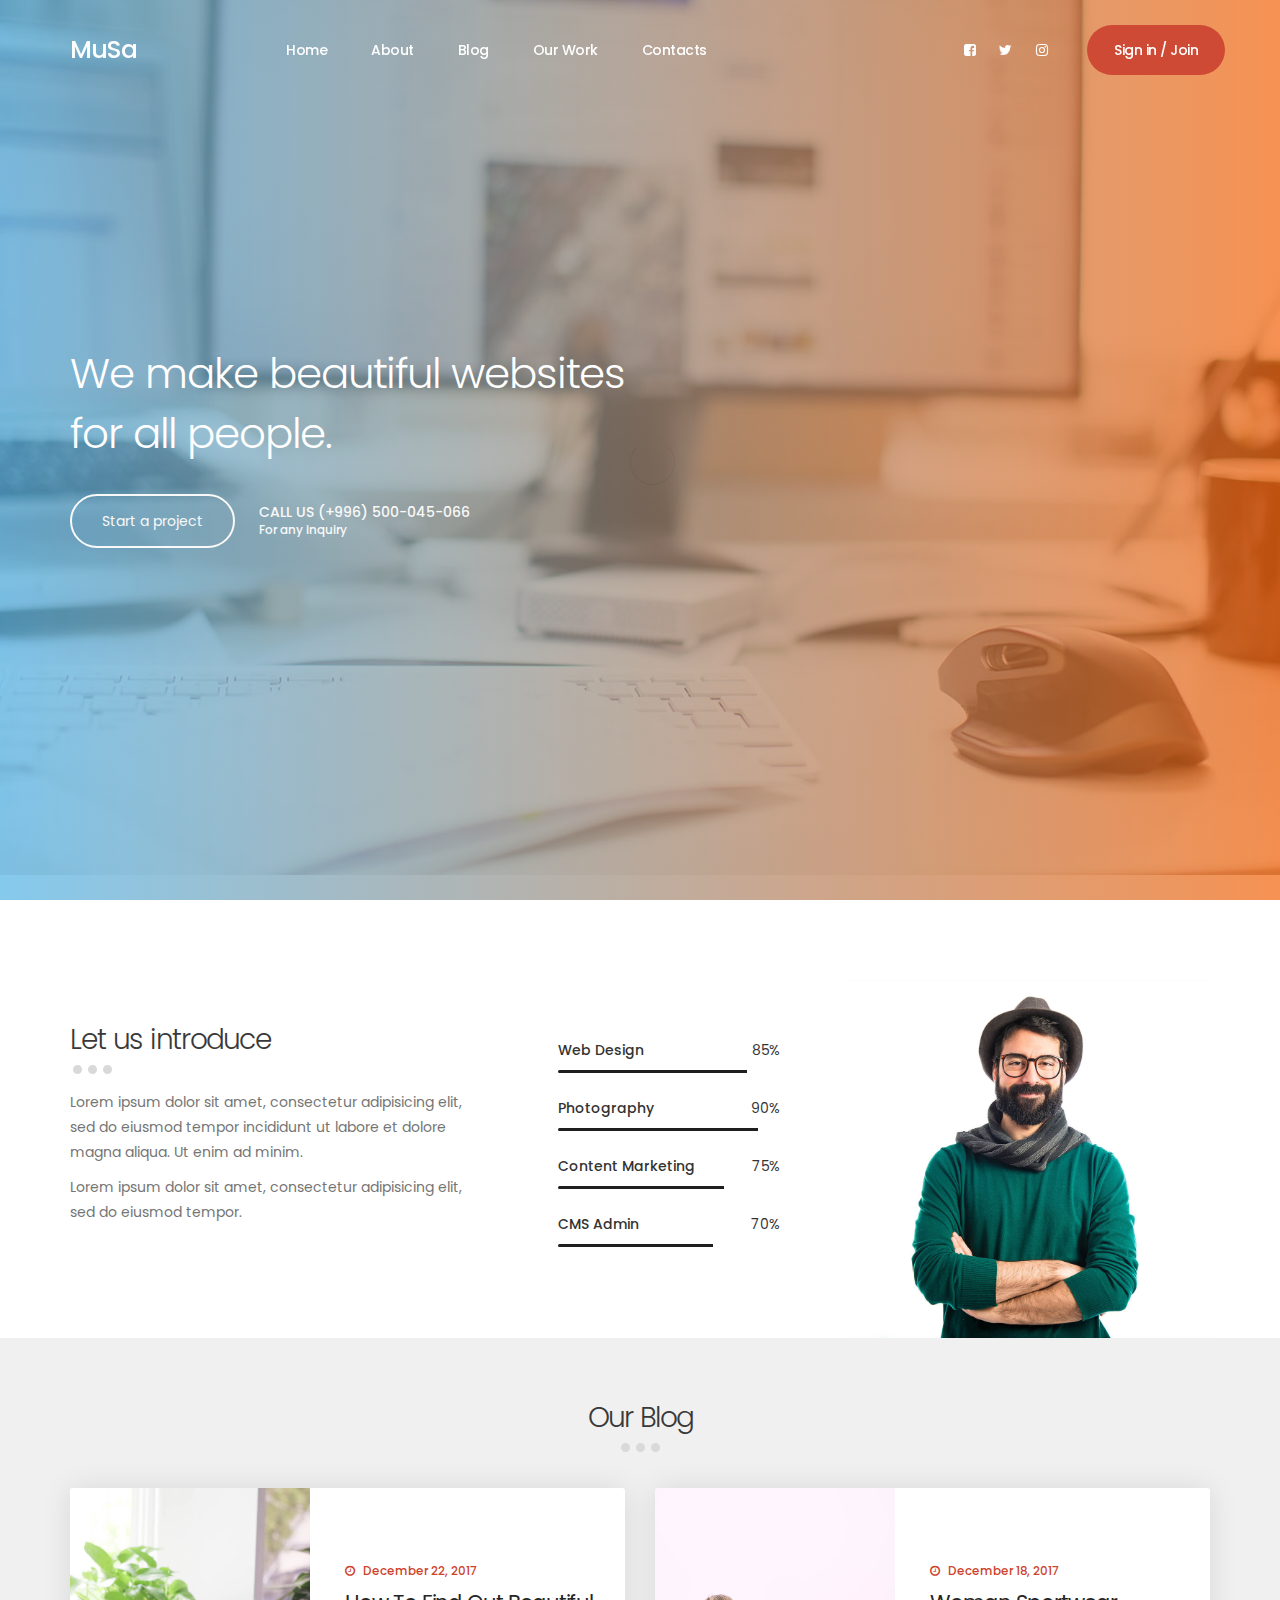
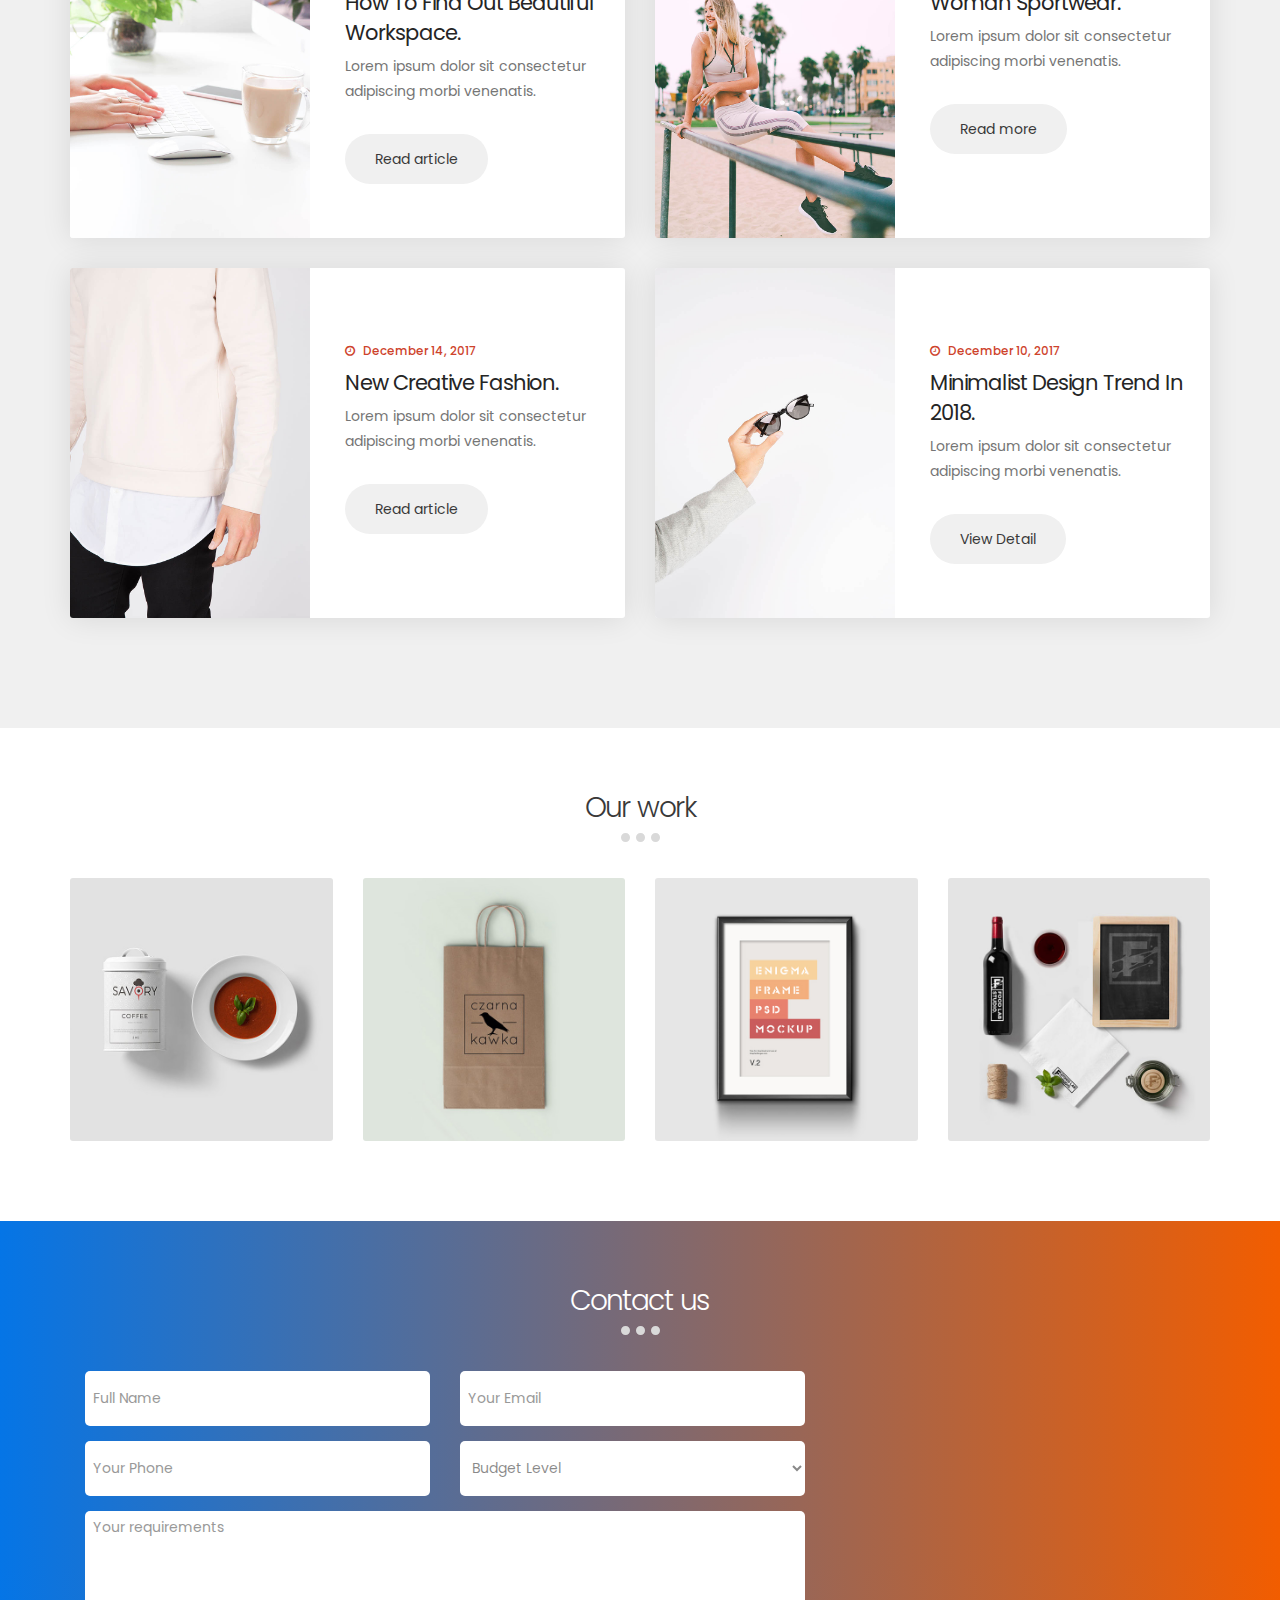
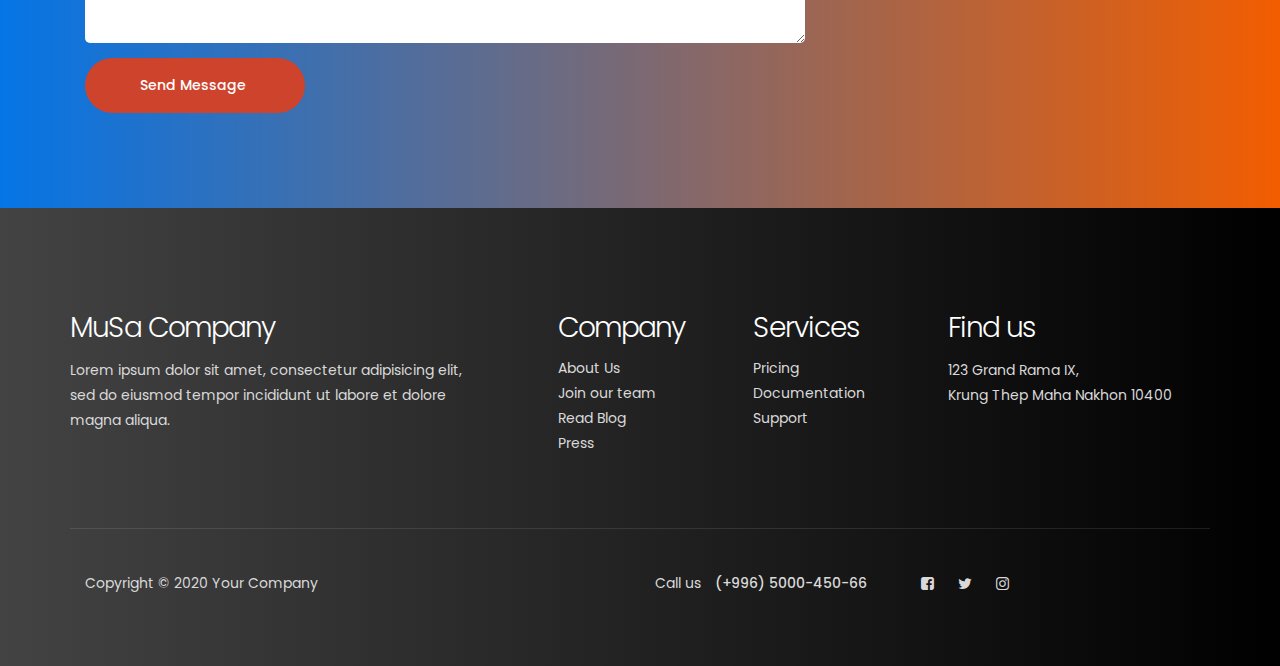
==== index.html @ 13632a13 "initial" ====
<!DOCTYPE html>
<html lang="en">
<head>

     <title>MuSa</title>
<!--
-->
     <meta charset="UTF-8">
     <meta http-equiv="X-UA-Compatible" content="IE=Edge">
     <meta name="description" content="">
     <meta name="keywords" content="">
     <meta name="author" content="">
     <meta name="viewport" content="width=device-width, initial-scale=1, maximum-scale=1">

     <link rel="stylesheet" href="css/bootstrap.min.css">
     <link rel="stylesheet" href="css/magnific-popup.css">
     <link rel="stylesheet" href="css/font-awesome.min.css">

     <!-- MAIN CSS -->
     <link rel="stylesheet" href="css/templatemo-style.css">
</head>
<body>

     <!-- PRE LOADER -->
     <section class="preloader">
          <div class="spinner">
               <span class="spinner-rotate"></span>
          </div>
     </section>


     <!-- MENU -->
     <section class="navbar custom-navbar navbar-fixed-top" role="navigation">
          <div class="container">

               <div class="navbar-header">
                    <button class="navbar-toggle" data-toggle="collapse" data-target=".navbar-collapse">
                         <span class="icon icon-bar"></span>
                         <span class="icon icon-bar"></span>
                         <span class="icon icon-bar"></span>
                    </button>

                    <!-- lOGO TEXT HERE -->
                    <a href="index.html" class="navbar-brand">MuSa</a>
               </div>

               <!-- MENU LINKS -->
               <div class="collapse navbar-collapse">
                    <ul class="nav navbar-nav navbar-nav-first">
                         <li><a href="#home" class="smoothScroll">Home</a></li>
                         <li><a href="#about" class="smoothScroll">About</a></li>
                         <li><a href="#blog" class="smoothScroll">Blog</a></li>
                         <li><a href="#work" class="smoothScroll">Our Work</a></li>
                         <li><a href="#contact" class="smoothScroll">Contacts</a></li>
                    </ul>

                    <ul class="nav navbar-nav navbar-right">
                         <li><a href="#"><i class="fa fa-facebook-square"></i></a></li>
                         <li><a href="#"><i class="fa fa-twitter"></i></a></li>
                         <li><a href="#"><i class="fa fa-instagram"></i></a></li>
                         <li class="section-btn"><a href="#" data-toggle="modal" data-target="#modal-form">Sign in / Join</a></li>
                    </ul>
               </div>

          </div>
     </section>


     <!-- HOME -->
     <section id="home" data-stellar-background-ratio="0.5">
          <div class="overlay"></div>
          <div class="container">
               <div class="row">

                    <div class="col-md-6 col-sm-12">
                         <div class="home-info">
                              <h1>We make beautiful websites for all people.</h1>
                              <a href="#about" class="btn section-btn smoothScroll">Start a project</a>
                              <span>
                                   CALL US (+996) 500-045-066
                                   <small>For any inquiry</small>
                              </span>
                         </div>
                    </div>

                    <div class="col-md-6 col-sm-12">
                         <div class="home-video">
                              <div class="embed-responsive embed-responsive-16by9">
                                   <iframe src="https://www.youtube.com/embed/AqcjdkPMPJA" frameborder="0" allowfullscreen></iframe>
                              </div>
                         </div>
                    </div>
                    
               </div>
          </div>
     </section>


     <!-- ABOUT -->
     <section id="about" data-stellar-background-ratio="0.5">
          <div class="container">
               <div class="row">

                    <div class="col-md-5 col-sm-6">
                         <div class="about-info">
                              <div class="section-title">
                                   <h2>Let us introduce</h2>
                                   <span class="line-bar">...</span>
                              </div>
                              <p>Lorem ipsum dolor sit amet, consectetur adipisicing elit, sed do eiusmod tempor incididunt ut labore et dolore magna aliqua. Ut enim ad minim.</p>
                              <p>Lorem ipsum dolor sit amet, consectetur adipisicing elit, sed do eiusmod tempor.</p>
                         </div>
                    </div>

                    <div class="col-md-3 col-sm-6">
                         <div class="about-info skill-thumb">

                              <strong>Web Design</strong>
                                   <span class="pull-right">85%</span>
                                        <div class="progress">
                                             <div class="progress-bar progress-bar-primary" role="progressbar" aria-valuenow="85" aria-valuemin="0" aria-valuemax="100" style="width: 85%;"></div>
                                        </div>

                              <strong>Photography</strong>
                                   <span class="pull-right">90%</span>
                                        <div class="progress">
                                             <div class="progress-bar progress-bar-primary" role="progressbar" aria-valuenow="90" aria-valuemin="0" aria-valuemax="100" style="width: 90%;"></div>
                                        </div>

                              <strong>Content Marketing</strong>
                                   <span class="pull-right">75%</span>
                                        <div class="progress">
                                             <div class="progress-bar progress-bar-primary" role="progressbar" aria-valuenow="75" aria-valuemin="0" aria-valuemax="100" style="width: 75%;"></div>
                                        </div>

                              <strong>CMS Admin</strong>
                                   <span class="pull-right">70%</span>
                                        <div class="progress">
                                             <div class="progress-bar progress-bar-primary" role="progressbar" aria-valuenow="70" aria-valuemin="0" aria-valuemax="100" style="width: 70%;"></div>
                                        </div>

                         </div>
                    </div>

                    <div class="col-md-4 col-sm-12">
                         <div class="about-image">
                              <img src="images/about-image.jpg" class="img-responsive" alt="">
                         </div>
                    </div>
                    
               </div>
          </div>
     </section>


     <!-- BLOG -->
     <section id="blog" data-stellar-background-ratio="0.5">
          <div class="container">
               <div class="row">

                    <div class="col-md-12 col-sm-12">
                         <div class="section-title">
                              <h2>Our Blog</h2>
                              <span class="line-bar">...</span>
                         </div>
                    </div>

                    <div class="col-md-6 col-sm-6">
                         <!-- BLOG THUMB -->
                         <div class="media blog-thumb">
                              <div class="media-object media-left">
                                   <a href="blog-detail.html"><img src="images/blog-image1.jpg" class="img-responsive" alt=""></a>
                              </div>
                              <div class="media-body blog-info">
                                   <small><i class="fa fa-clock-o"></i> December 22, 2017</small>
                                   <h3><a href="blog-detail.html">How To Find Out Beautiful Workspace.</a></h3>
                                   <p>Lorem ipsum dolor sit consectetur adipiscing morbi venenatis.</p>
                                   <a href="blog-detail.html" class="btn section-btn">Read article</a>
                              </div>
                         </div>
                    </div>

                    <div class="col-md-6 col-sm-6">
                         <!-- BLOG THUMB -->
                         <div class="media blog-thumb">
                              <div class="media-object media-left">
                                   <a href="blog-detail.html"><img src="images/blog-image2.jpg" class="img-responsive" alt=""></a>
                              </div>
                              <div class="media-body blog-info">
                                   <small><i class="fa fa-clock-o"></i> December 18, 2017</small>
                                   <h3><a href="blog-detail.html">woman sportwear.</a></h3>
                                   <p>Lorem ipsum dolor sit consectetur adipiscing morbi venenatis.</p>
                                   <a href="blog-detail.html" class="btn section-btn">Read more</a>
                              </div>
                         </div>
                    </div>

                    <div class="col-md-6 col-sm-6">
                         <!-- BLOG THUMB -->
                         <div class="media blog-thumb">
                              <div class="media-object media-left">
                                   <a href="blog-detail.html"><img src="images/blog-image3.jpg" class="img-responsive" alt=""></a>
                              </div>
                              <div class="media-body blog-info">
                                   <small><i class="fa fa-clock-o"></i> December 14, 2017</small>
                                   <h3><a href="blog-detail.html">new creative fashion.</a></h3>
                                   <p>Lorem ipsum dolor sit consectetur adipiscing morbi venenatis.</p>
                                   <a href="blog-detail.html" class="btn section-btn">Read article</a>
                              </div>
                         </div>
                    </div>

                    <div class="col-md-6 col-sm-6">
                         <!-- BLOG THUMB -->
                         <div class="media blog-thumb">
                              <div class="media-object media-left">
                                   <a href="blog-detail.html"><img src="images/blog-image4.jpg" class="img-responsive" alt=""></a>
                              </div>
                              <div class="media-body blog-info">
                                   <small><i class="fa fa-clock-o"></i> December 10, 2017</small>
                                   <h3><a href="blog-detail.html">minimalist design trend in 2018.</a></h3>
                                   <p>Lorem ipsum dolor sit consectetur adipiscing morbi venenatis.</p>
                                   <a href="blog-detail.html" class="btn section-btn">View Detail</a>
                              </div>
                         </div>
                    </div>
                    
               </div>
          </div>
     </section>


     <!-- WORK -->
     <section id="work" data-stellar-background-ratio="0.5">
          <div class="container">
               <div class="row">

                    <div class="col-md-12 col-sm-12">
                         <div class="section-title">
                              <h2>Our work</h2>
                              <span class="line-bar">...</span>
                         </div>
                    </div>

                    <div class="col-md-3 col-sm-6">
                         <!-- WORK THUMB -->
                         <div class="work-thumb">
                              <a href="images/work-image1.jpg" class="image-popup">
                                   <img src="images/work-image1.jpg" class="img-responsive" alt="Work">

                                   <div class="work-info">
                                        <h3>Clean &amp; Minimal</h3>
                                        <small>Product Design</small>
                                   </div>
                              </a>
                         </div>
                    </div>

                    <div class="col-md-3 col-sm-6">
                         <!-- WORK THUMB -->
                         <div class="work-thumb">
                              <a href="images/work-image2.jpg" class="image-popup">
                                   <img src="images/work-image2.jpg" class="img-responsive" alt="Work">

                                   <div class="work-info">
                                        <h3>Studio Bag</h3>
                                        <small>Branding</small>
                                   </div>
                              </a>
                         </div>
                    </div>

                    <div class="col-md-3 col-sm-6">
                         <!-- WORK THUMB -->
                         <div class="work-thumb">
                              <a href="images/work-image3.jpg" class="image-popup">
                                   <img src="images/work-image3.jpg" class="img-responsive" alt="Work">

                                   <div class="work-info">
                                        <h3>Frame Design</h3>
                                        <small>Photography</small>
                                   </div>
                              </a>
                         </div>
                    </div>

                    <div class="col-md-3 col-sm-6">
                         <!-- WORK THUMB -->
                         <div class="work-thumb">
                              <a href="images/work-image4.jpg" class="image-popup">
                                   <img src="images/work-image4.jpg" class="img-responsive" alt="Work">

                                   <div class="work-info">
                                        <h3>Paint Work</h3>
                                        <small>Art, Design</small>
                                   </div>
                              </a>
                         </div>
                    </div>

               </div>
          </div>
     </section>

     <!-- CONTACT -->
     <section id="contact" data-stellar-background-ratio="0.5">
          <div class="container">
               <div class="row">

                    <div class="col-md-12 col-sm-12">
                         <div class="section-title">
                              <h2>Contact us</h2>
                              <span class="line-bar">...</span>
                         </div>
                    </div>

                    <div class="col-md-8 col-sm-8">
                        
                         <!-- CONTACT FORM HERE -->
                         <form id="contact-form" role="form" action="#" method="post">
                              <div class="col-md-6 col-sm-6">
                                   <input type="text" class="form-control" placeholder="Full Name" id="cf-name" name="cf-name" required="">
                              </div>

                              <div class="col-md-6 col-sm-6">
                                   <input type="email" class="form-control" placeholder="Your Email" id="cf-email" name="cf-email" required="">
                              </div>

                              <div class="col-md-6 col-sm-6">
                                   <input type="tel" class="form-control" placeholder="Your Phone" id="cf-number" name="cf-number" required="">
                              </div>

                              <div class="col-md-6 col-sm-6">
                                   <select class="form-control" id="cf-budgets" name="cf-budgets">
                                        <option>Budget Level</option>
                                        <option>$500 to $1,000</option>
                                        <option>$1,000 to $2,200</option>
                                        <option>$2,200 to $4,500</option>
                                        <option>$4,500 to $7,500</option>
                                        <option>$7,500 to $12,000</option>
                                        <option>$12,000 or more</option>
                                   </select>
                              </div>

                              <div class="col-md-12 col-sm-12">
                                   <textarea class="form-control" rows="6" placeholder="Your requirements" id="cf-message" name="cf-message" required=""></textarea>
                              </div>

                              <div class="col-md-4 col-sm-12">
                                   <input type="submit" class="form-control" name="submit" value="Send Message">
                              </div>

                         </form>
                    </div>

                    <div class="col-md-4 col-sm-4">
                         <div class="google-map">
	<!-- How to change your own map point
            1. Go to Google Maps
            2. Click on your location point
            3. Click "Share" and choose "Embed map" tab
            4. Copy only URL and paste it within the src="" field below
	-->
                              <iframe src="https://www.google.com/maps/embed?pb=!1m18!1m12!1m3!1d3647.3030413476204!2d100.5641230193719!3d13.757206847615207!2m3!1f0!2f0!3f0!3m2!1i1024!2i768!4f13.1!3m3!1m2!1s0x0%3A0xf51ce6427b7918fc!2sG+Tower!5e0!3m2!1sen!2sth!4v1510722015945" allowfullscreen></iframe>
                         </div>
                    </div>

               </div>
          </div>
     </section>


     <!-- FOOTER -->
     <footer data-stellar-background-ratio="0.5">
          <div class="container">
               <div class="row">

                    <div class="col-md-5 col-sm-12">
                         <div class="footer-thumb footer-info"> 
                              <h2>MuSa Company</h2>
                              <p>Lorem ipsum dolor sit amet, consectetur adipisicing elit, sed do eiusmod tempor incididunt ut labore et dolore magna aliqua.</p>
                         </div>
                    </div>

                    <div class="col-md-2 col-sm-4"> 
                         <div class="footer-thumb"> 
                              <h2>Company</h2>
                              <ul class="footer-link">
                                   <li><a href="#">About Us</a></li>
                                   <li><a href="#">Join our team</a></li>
                                   <li><a href="#">Read Blog</a></li>
                                   <li><a href="#">Press</a></li>
                              </ul>
                         </div>
                    </div>

                    <div class="col-md-2 col-sm-4"> 
                         <div class="footer-thumb"> 
                              <h2>Services</h2>
                              <ul class="footer-link">
                                   <li><a href="#">Pricing</a></li>
                                   <li><a href="#">Documentation</a></li>
                                   <li><a href="#">Support</a></li>
                              </ul>
                         </div>
                    </div>

                    <div class="col-md-3 col-sm-4"> 
                         <div class="footer-thumb"> 
                              <h2>Find us</h2>
                              <p>123 Grand Rama IX, <br> Krung Thep Maha Nakhon 10400</p>
                         </div>
                    </div>                    

                    <div class="col-md-12 col-sm-12">
                         <div class="footer-bottom">
                              <div class="col-md-6 col-sm-5">
                                   <div class="copyright-text"> 
                                        <p>Copyright &copy; 2020 Your Company</p>
                                   </div>
                              </div>
                              <div class="col-md-6 col-sm-7">
                                   <div class="phone-contact"> 
                                        <p>Call us <span>(+996) 5000-450-66</span></p>
                                   </div>
                                   <ul class="social-icon">
                                        <li><a href="https://www.facebook.com/templatemo" class="fa fa-facebook-square" attr="facebook icon"></a></li>
                                        <li><a href="#" class="fa fa-twitter"></a></li>
                                        <li><a href="#" class="fa fa-instagram"></a></li>
                                   </ul>
                              </div>
                         </div>
                    </div>
                    
               </div>
          </div>
     </footer>


     <!-- MODAL -->
     <section class="modal fade" id="modal-form" tabindex="-1" role="dialog" aria-labelledby="myModalLabel" aria-hidden="true">
          <div class="modal-dialog modal-lg">
               <div class="modal-content modal-popup">

                    <div class="modal-header">
                         <button type="button" class="close" data-dismiss="modal" aria-label="Close">
                              <span aria-hidden="true">&times;</span>
                         </button>
                    </div>

                    <div class="modal-body">
                         <div class="container-fluid">
                              <div class="row">

                                   <div class="col-md-12 col-sm-12">
                                        <div class="modal-title">
                                             <h2>MuSa</h2>
                                        </div>

                                        <!-- NAV TABS -->
                                        <ul class="nav nav-tabs" role="tablist">
                                             <li class="active"><a href="#sign_up" aria-controls="sign_up" role="tab" data-toggle="tab">Create an account</a></li>
                                             <li><a href="#sign_in" aria-controls="sign_in" role="tab" data-toggle="tab">Sign In</a></li>
                                        </ul>

                                        <!-- TAB PANES -->
                                        <div class="tab-content">
                                             <div role="tabpanel" class="tab-pane fade in active" id="sign_up">
                                                  <form action="#" method="post">
                                                       <input type="text" class="form-control" name="name" placeholder="Name" required>
                                                       <input type="telephone" class="form-control" name="telephone" placeholder="Telephone" required>
                                                       <input type="email" class="form-control" name="email" placeholder="Email" required>
                                                       <input type="password" class="form-control" name="password" placeholder="Password" required>
                                                       <input type="submit" class="form-control" name="submit" value="Submit Button">
                                                  </form>
                                             </div>

                                             <div role="tabpanel" class="tab-pane fade in" id="sign_in">
                                                  <form action="#" method="post">
                                                       <input type="email" class="form-control" name="email" placeholder="Email" required>
                                                       <input type="password" class="form-control" name="password" placeholder="Password" required>
                                                       <input type="submit" class="form-control" name="submit" value="Submit Button">
                                                       <a href="https://www.facebook.com/">Forgot your password?</a>
                                                  </form>
                                             </div>
                                        </div>
                                   </div>

                              </div>
                         </div>
                    </div>

               </div>
          </div>
     </section>

     <!-- SCRIPTS -->
     <script src="js/jquery.js"></script>
     <script src="js/bootstrap.min.js"></script>
     <script src="js/jquery.stellar.min.js"></script>
     <script src="js/jquery.magnific-popup.min.js"></script>
     <script src="js/smoothscroll.js"></script>
     <script src="js/custom.js"></script>

</body>
</html>
---- css/templatemo-style.css ----
/*
MuSa create site

*/  
  @import url('https://fonts.googleapis.com/css?family=Poppins:400,500,600');

  body {
    background: #ffffff;
    font-family: 'Poppins', sans-serif;
    overflow-x: hidden;
  }


  /*---------------------------------------
     TYPOGRAPHY              
  -----------------------------------------*/

  h1,h2,h3,h4,h5,h6 {
    font-weight: 300;
    line-height: inherit;
    letter-spacing: -1px;
  }

  h1 {
    color: #292929;
    font-size: 3em;
    margin-bottom: 30px;
  }

  h2 {
    color: #393939;
    font-size: 2em;
  }

  h3 {
    color: #505050;
    font-size: 1.5em;
    font-weight: 500;
    margin-bottom: 0;
  }

  h4 {
    color: #696969;
    font-size: 18px;
    line-height: normal;
  }

  p {
    color: #757575;
    font-size: 14px;
    font-weight: normal;
    line-height: 25px;
  }

  strong {
    font-weight: 500;
  }


  /*---------------------------------------
     GENERAL               
  -----------------------------------------*/

  * {
    -webkit-box-sizing: border-box;
    -moz-box-sizing: border-box;
    box-sizing: border-box;
  }

  *:before,
  *:after {
    -webkit-box-sizing: border-box;
    -moz-box-sizing: border-box;
    box-sizing: border-box;
  }

  a {
    color: #252525;
    font-weight: normal;
    -webkit-transition: 0.5s;
    transition: 0.5s;
    text-decoration: none !important;
  }

  a:hover, a:active, a:focus {
    color: #ce432c;
    outline: none;
  }

  .section-title {
    margin-bottom: 60px;
  }

  .section-title h2 {
    margin-top: 0;
    margin-bottom: 10px;
    line-height: 0;
  }

  .section-title .line-bar {
    color: #d9d9d9;
    display: block;
    font-size: 5em;
    line-height: 0;
  }

  .section-btn {
    background: #ce432c;
    border: 0;
    border-radius: 100px;
    color: #ffffff;
    cursor: pointer;
    font-size: inherit;
    font-weight: normal;
    padding: 15px 30px;
    -webkit-transition: 0.5s;
    transition: 0.5s;
  }

  .section-btn:hover,
  .section-btn:focus {
    background: #f25d00;  /* fallback for old browsers */
    background: -webkit-linear-gradient(to right, #4bb0e6, #f25d00);  /* Chrome 10-25, Safari 5.1-6 */
    background: linear-gradient(to right, #4bb0e6, #f25d00); /* W3C, IE 10+/ Edge, Firefox 16+, Chrome 26+, Opera 12+, Safari 7+ */
    border-color: transparent;
    color: #393939;
  }

  .overlay {
    background: #f25d00;  /* fallback for old browsers */
    background: -webkit-linear-gradient(to right, #4bb0e6, #f25d00);  /* Chrome 10-25, Safari 5.1-6 */
    background: linear-gradient(to right, #4bb0e6, #f25d00); /* W3C, IE 10+/ Edge, Firefox 16+, Chrome 26+, Opera 12+, Safari 7+ */
    opacity: 0.7;
    position: absolute;
    width: 100%;
    height: 100%;
    top: 0;
    right: 0;
    left: 0;
  }

  section {
    padding-top: 80px;
    padding-bottom: 80px;
    text-align: center;
  }


  /*---------------------------------------
       PRE LOADER              
  -----------------------------------------*/

  .preloader {
    position: fixed;
    top: 0;
    left: 0;
    width: 100%;
    height: 100%;
    z-index: 99999;
    display: flex;
    flex-flow: row nowrap;
    justify-content: center;
    align-items: center;
    background: none repeat scroll 0 0 #ffffff;
  }

  .spinner {
    border: 1px solid transparent;
    border-radius: 3px;
    position: relative;
  }

  .spinner:before {
    content: '';
    box-sizing: border-box;
    position: absolute;
    top: 50%;
    left: 50%;
    width: 45px;
    height: 45px;
    margin-top: -10px;
    margin-left: -10px;
    border-radius: 50%;
    border: 1px solid #575757;
    border-top-color: #ffffff;
    animation: spinner .9s linear infinite;
  }

  @-webkit-@keyframes spinner {
    to {transform: rotate(360deg);}
  }

  @keyframes spinner {
    to {transform: rotate(360deg);}
  }


  /*---------------------------------------
      MENU              
  -----------------------------------------*/

  .custom-navbar {
    border: none;
    margin-bottom: 0;
    padding: 25px 0;
  }

  .custom-navbar .navbar-brand {
    color: #ffffff;
    font-size: 25px;
    font-weight: 500;
    letter-spacing: -1px;
  }

  .top-nav-collapse {
    background: #ffffff;
  }

  .custom-navbar .navbar-nav.navbar-nav-first {
    margin-left: 8em;
  }

  .custom-navbar .navbar-nav.navbar-right li a {
    padding-right: 12px;
    padding-left: 12px;
  }

  .custom-navbar .section-btn {
    padding: 15px;
    margin-left: 2em;
  }

  .custom-navbar .section-btn:hover {
    background: #000000;  /* fallback for old browsers */
    background: -webkit-linear-gradient(to right, #434343, #000000);  /* Chrome 10-25, Safari 5.1-6 */
    background: linear-gradient(to right, #434343, #000000); /* W3C, IE 10+/ Edge, Firefox 16+, Chrome 26+, Opera 12+, Safari 7+ */
  }

  .custom-navbar .section-btn a {
    padding: 0;
  }

  .custom-navbar .nav .section-btn a:hover {
    color: #ffffff;
  }

  .custom-navbar .nav li a {
    font-size: 14px;
    font-weight: 500;
    color: #ffffff;
    letter-spacing: -0.5px;
    padding-right: 22px;
    padding-left: 22px;
  }

  .custom-navbar .nav li a:hover {
    background: transparent;
    color: #ce432c;
  }

  .custom-navbar .navbar-nav > li > a:hover,
  .custom-navbar .navbar-nav > li > a:focus {
    background-color: transparent;
  }

  .custom-navbar .nav li.active > a {
    background-color: transparent;
    color: #ce432c;
  }

  .custom-navbar .navbar-toggle {
    border: none;
    padding-top: 10px;
  }

  .custom-navbar .navbar-toggle {
    background-color: transparent;
  }

  .custom-navbar .navbar-toggle .icon-bar {
    background: #252525;
    border-color: transparent;
  }

  @media(min-width:768px) {
    .custom-navbar {
      border-bottom: 0;
      background: 0 0; 
    }

    .custom-navbar.top-nav-collapse {
      background: #ffffff;
      -webkit-box-shadow: 0 1px 30px rgba(0, 0, 0, 0.1);
      -moz-box-shadow: 0 1px 30px rgba(0, 0, 0, 0.1);
      box-shadow: 0 1px 30px rgba(0, 0, 0, 0.1);
      padding: 12px 0;
    }

    .top-nav-collapse .navbar-brand {
      color: #252525;
    }

    .top-nav-collapse .nav li a {
      color: #575757;
    }

    .top-nav-collapse .nav .section-btn a {
      color: #ffffff;
    }
  }



  /*---------------------------------------
      HOME              
  -----------------------------------------*/

  #home {
    background: url('../images/home-bg.jpg') no-repeat center center;
    background-size: cover;
    vertical-align: middle;
    display: -webkit-box;
    display: -webkit-flex;
    display: -ms-flexbox;
    display: flex;
    -webkit-box-align: center;
    -webkit-align-items: center;
    -ms-flex-align: center;
    align-items: center;
    min-height: 100vh;
    position: relative;
    overflow: hidden;
    padding-top: 10em;
    text-align: left;
  }

  #home h1 {
    color: #ffffff;
  }

  .home-info .section-btn {
    background: transparent;
    border: 2px solid #f9f9f9;
    color: #f9f9f9;
  }

  .home-info .section-btn:hover,
  .home-info .section-btn:focus {
    background: #ce432c;
    border-color: transparent;
    color: #ffffff;
  }

  .home-info span {
    display: inline-block;
    vertical-align: middle;
    color: #f9f9f9;
    font-weight: 500;
    margin-left: 20px; 
  }

  .home-info span small {
    display: block;
  }



  /*---------------------------------------
      ABOUT              
  -----------------------------------------*/

  #about {
    text-align: left;
    padding-bottom: 0;
  }

  #about .about-info:first-child {
    margin-right: 40px;
  }

  .about-info .section-title {
    margin: 40px 0 40px 0;
  }

  .about-info {
    margin-top: 60px;
  }

  .skill-thumb strong {
    display: inline-block;
    margin-bottom: 10px;
  }

  .skill-thumb .progress {
    background: #ffffff;
    border-radius: 5px;
    box-shadow: none;
    height: 3px;
    margin-bottom: 25px;
  }

  .skill-thumb .progress-bar {
    background: #1f1f1f;
    box-shadow: none;
  }



  /*---------------------------------------
      WORK             
  -----------------------------------------*/

  .work-info img {
    width: 100%;
    border-radius: 100%;
  }

  #work .work-thumb {
    overflow: hidden;
    position: relative;
    cursor: pointer;
    border-radius: 3px;
  }

  .work-thumb .work-info {
    position: absolute;
    top: 0px;
    left: 0px;
    right: 0px;
    bottom: 0px;
    display: flex;
    align-items: center;
    justify-content: center;
    flex-direction: column;
    text-align: center;
  }

  .work-thumb .work-info:after {
    position: absolute;
    top: 0px;
    left: 0px;
    right: 0px;
    bottom: 0px;
    content: "";
    background: #6d2900;
    opacity: 0;
    transition: 0.5s;
  }

  .work-thumb .work-info:hover::after {
    opacity: 0.9;
  }

  .work-thumb .work-info h3,
  .work-thumb .work-info small {
    transform: translateY(100%);
    opacity: 0;
    display: block;
    transition: 0.5s 0.2s;
    color: #ffffff;
    z-index: 2;
    position: relative;
  }

  .work-thumb .work-info small {
    color: #d9d9d9;
    text-transform: uppercase;
    font-size: 12px;
    font-weight: 500;
    letter-spacing: 1px;
    margin-top: 3px;
  }

  .work-thumb:hover .work-info h3,
  .work-thumb:hover .work-info small {
    transform: translateY(0px);
    opacity: 1;
  }



  /*---------------------------------------
      BLOG             
  -----------------------------------------*/

  #blog {
    background: #f0f0f0;
  }

  #blog-header,
  #blog-detail {
    text-align: left;
  }

  #blog-header {
    background: url('../images/blog-header-bg.jpg') no-repeat center center;
    background-size: cover;
    display: -webkit-box;
    display: -webkit-flex;
    display: -ms-flexbox;
    display: flex;
    -webkit-box-align: center;
    -webkit-align-items: center;
    -ms-flex-align: center;
    align-items: center;
    height: 65vh;
    color: #ffffff;
    position: relative;
    padding-top: 12em;
  }

  #blog-header h2 {
    color: #ffffff;
  }

  .blog-thumb {
    background: #ffffff;
    -webkit-box-shadow: 0 1px 30px rgba(0, 0, 0, 0.1);
    -moz-box-shadow: 0 1px 30px rgba(0, 0, 0, 0.1);
    box-shadow: 0 1px 30px rgba(0, 0, 0, 0.1);
    border-radius: 3px;
    text-align: left;
    margin-bottom: 30px;
    height: 350px;
  }

  .media.blog-thumb .media-left {
    width: 45%;
  }

  .blog-thumb small {
    color: #ce432c;
    font-weight: 500;
    display: block;
  }

  .blog-thumb small .fa {
    margin-right: 5px;
  }

  .blog-thumb h4 {
    margin-top: 2px;
    margin-bottom: 0px;
  }

  #blog-detail h2 {
    padding: 25px 0 10px 0;
  }

  .blog-info {
    padding: 75px 25px;
  }

  .blog-info h3 {
    margin: 0;
    padding: 8px 0 6px 0;
    text-transform: capitalize;
  }

  .blog-info .section-btn {
    background: #f0f0f0;
    color: #393939;
    margin-top: 20px;
  }

  .blog-info .section-btn:hover {
    background: #f25d00;  /* fallback for old browsers */
    background: -webkit-linear-gradient(to right, #4bb0e6, #f25d00);  /* Chrome 10-25, Safari 5.1-6 */
    background: linear-gradient(to right, #4bb0e6, #f25d00); /* W3C, IE 10+/ Edge, Firefox 16+, Chrome 26+, Opera 12+, Safari 7+ */
    color: #ffffff;
  }

  .blog-thumb ul {
    margin: 32px 12px 22px 0px;
  }

  .blog-thumb ul li {
    list-style: square;
    font-weight: normal;
    padding: 4px 12px 4px 0px;
  }

  .blog-social-share {
    text-align: center;
    padding-top: 22px;
  }

  .blog-social-share .btn {
    border-radius: 100px;
    border: none;
    font-size: 10px;
    letter-spacing: 0.5px;
    text-transform: uppercase;
    margin: 20px 6px;
    padding: 10px 16px;
  }

  .blog-social-share .btn-primary {
    background: #3b5998;
  }

  .blog-social-share .btn-success {
    background: #1da1f2;
  }

  .blog-social-share .btn-danger {
    background: #ce432c;
  }

  .blog-social-share a .fa {
    padding-right: 4px;
  }

  .blog-ads {
    background: #f9f9f9;
    border-right: 4px solid #2b2b2b;
    padding: 42px;
    text-align: center;
    margin: 26px 0 26px 0;
  }

  .blog-ads h4 {
    font-size: 18px;
  }



  /*---------------------------------------
      CONTACTS             
  -----------------------------------------*/

  #contact {
    background: #f25d00;  /* fallback for old browsers */
    background: -webkit-linear-gradient(to right, #0575E6, #f25d00);  /* Chrome 10-25, Safari 5.1-6 */
    background: linear-gradient(to right, #0575E6, #f25d00); /* W3C, IE 10+/ Edge, Firefox 16+, Chrome 26+, Opera 12+, Safari 7+ */
  }

  #contact .section-title h2 {
    color: #ffffff;
  }

  .google-map {
    border-radius: 100%;
    width: 300px;
    height: 300px;
    overflow: hidden;
    margin: 0 auto;
  }

  .google-map iframe {
    border: 0;
    width: 300px;
    height: 300px;
  }

  #contact .form-control {
    border: 0;
    border-radius: 5px;
    box-shadow: none;
    color: rgba(20,20,20,0.5);
    font-size: 14px;
    font-weight: normal;
    margin-bottom: 15px;
    padding-left: 8px;
  }

  #contact input,
  #contact select {
    height: 55px;
  }

  #contact select {
    color: rgba(20,20,20,0.5);
  }

  #contact input[type='submit'] {
    background: #ce432c;
    border-radius: 100px;
    color: #ffffff;
    font-weight: 500;
  }



  /*---------------------------------------
     FOOTER              
  -----------------------------------------*/

  footer {
    background: #000000;  /* fallback for old browsers */
    background: -webkit-linear-gradient(to right, #434343, #000000);  /* Chrome 10-25, Safari 5.1-6 */
    background: linear-gradient(to right, #434343, #000000); /* W3C, IE 10+/ Edge, Firefox 16+, Chrome 26+, Opera 12+, Safari 7+ */
    position: relative;
    padding-top: 80px;
    padding-bottom: 60px;
  }

  footer h2 {
    color: #ffffff;
  }

  .footer-link {
    margin: 0;
    padding: 0;
  }

  .footer-link li {
    display: block;
    list-style: none;
    margin: 5px 10px 5px 0;
  }

  footer p,
  footer span,
  .footer-link li a {
    color: #d9d9d9;
  }

  .copyright-text p,
  .footer-bottom .phone-contact p {
    font-size: 14px;
  }

  .footer-info p {
    margin-right: 4em;
  }

  .footer-bottom {
    border-top: 1px solid rgba(255,255,255,0.1);
    margin-top: 5em;
    padding-top: 3em;
  }

  .footer-bottom .phone-contact,
  .footer-bottom .social-icon {
    display: inline-block;
    vertical-align: top;
  }

  .footer-bottom .phone-contact {
    margin-right: 40px;
  }

  .footer-bottom .phone-contact span {
    font-weight: 500;
    display: inline-block;
    margin-left: 10px;
  }


  /*---------------------------------------
     SOCIAL ICON              
  -----------------------------------------*/

  .social-icon {
    position: relative;
    padding: 0;
    margin: 0;
  }

  .social-icon li {
    display: inline-block;
    list-style: none;
  }

  .social-icon li a {
    border-radius: 100px;
    color: #d9d9d9;
    font-size: 15px;
    text-decoration: none;
    position: relative;
    margin: 5px 10px;
  }

  .social-icon li a:hover {
    color: #ce432c;
  }


  /*---------------------------------------
      MODAL FORM             
  -----------------------------------------*/

  @media (min-width: 992px) {
    .modal-dialog {
      width: 420px;
    }
  }

  .modal-open .modal {
    padding-left: 0 !important;
  }

  .modal-dialog .modal-content {
    background: #000000;  /* fallback for old browsers */
    background: -webkit-linear-gradient(to right, #434343, #000000);  /* Chrome 10-25, Safari 5.1-6 */
    background: linear-gradient(to right, #434343, #000000); /* W3C, IE 10+/ Edge, Firefox 16+, Chrome 26+, Opera 12+, Safari 7+ */
    border: none;
    border-radius: 2px;
    text-align: center;
    position: relative;
    padding: 2em;
  }

  .modal-header, .modal-footer {
    border-bottom: 0;
    padding: 0;
  }

  .modal-dialog .modal-body {
    padding: 0;
  }

  .modal-dialog .modal-body a {
    color: #d9d9d9;
  }

  .modal .close {
    color: #999;
    font-size: 40px;
    font-weight: 300;
    text-shadow: none;
    opacity: 1;
    position: absolute;
    top: 15px;
    right: 15px;
    z-index: 100;
    outline: none;
  }

  .modal-dialog .modal-title {
    margin-bottom: 20px;
  }

  .modal-dialog .modal-title h2 {
    color: #ffffff;
  }

  .modal-dialog .nav-tabs {
    display: inline-block;
  }

  .modal-dialog .nav-tabs > li > a {
    border: 0;
    color: #999999;
    margin-right: 0;
  }

  .modal-dialog .nav-tabs > li.active > a, 
  .modal-dialog .nav-tabs > li.active > a:hover, 
  .modal-dialog .nav-tabs > li.active > a:focus,
  .modal-dialog .nav>li>a:focus, 
  .modal-dialog .nav>li>a:hover {
    color: #ffffff;
    background-color: transparent;
    border: none;
    border-bottom: 1px solid #ce432c;
  }

  .modal-dialog .tab-content {
    padding-top: 20px;
  }

  .modal-dialog form .form-control {
    border-radius: 5px;
    border: 1px solid #595959;
    background: transparent;
    box-shadow: none;
    margin: 15px 0 15px 0;
    height: 50px;
  }

  .modal-dialog form .form-control:hover,
  .modal-dialog form .form-control:focus {
    border-color: #ffffff;
  }

  .modal-dialog form input[type="submit"] {
    background: #ce432c;
    border-color: transparent;
    border-radius: 100px;
    color: #ffffff;
    margin-top: 20px;
  }


  /*---------------------------------------
     RESPONSIVE STYLES              
  -----------------------------------------*/

  @media screen and (max-width: 1170px) {

    .custom-navbar .navbar-nav.navbar-nav-first {
      margin-left: inherit;
    }
  }

  @media screen and (max-width: 991px) {

    h3 {
      font-size: 1.2em;
    }

    p {
      font-size: 13px;
    }

    #home {
      text-align: center;
    }

    .home-info {
      margin-bottom: 3em;
    }

    .custom-navbar .nav li a {
      font-size: 13px;
      padding-right: 11px;
      padding-left: 11px;
    }

    .custom-navbar .section-btn {
      margin-left: 1em;
    }

    .blog-thumb {
      height: inherit;
    }

    .blog-info {
      padding: 45px 25px;
    }

    .media.blog-thumb .media-left {
      display: block;
      width: 100%;
      padding-right: 0;
      overflow: hidden;
    }

    .media.blog-thumb .media-left {
      height: 250px;
    }

    .media.blog-thumb .media-left img {
      position: relative;
      bottom: 10em;
    }

    #work .work-thumb,
    .footer-thumb {
      margin-top: 20px;
      margin-bottom: 30px;
    }
  }

  @media only screen and (min-width: 640px) and (max-width: 767px) {

    #blog-header {
      height: 100vh;
    }

    .media.blog-thumb .media-left {
      height: 550px;
    }

    .media.blog-thumb .media-left img {
      position: relative;
      bottom: 10em;
    }
  }

  @media screen and (max-width: 767px) {

    .custom-navbar {
      background: #ffffff;
      -webkit-box-shadow: 0 1px 30px rgba(0, 0, 0, 0.1);
      -moz-box-shadow: 0 1px 30px rgba(0, 0, 0, 0.1);
      box-shadow: 0 1px 30px rgba(0, 0, 0, 0.1);
      padding: 10px 0;
    }

    .custom-navbar .nav li a {
      line-height: normal;
      padding: 5px;
    }

    .custom-navbar .navbar-brand,
    .top-nav-collapse .navbar-brand {
      color: #252525;
      font-weight: 600;
    }

    .custom-navbar .nav li a,
    .top-nav-collapse .nav li a {
      color: #575757;
    }

    .custom-navbar .navbar-nav.navbar-right li {
      display: inline-block;
    }

    .custom-navbar .section-btn {
      display: block !important;
      width: 50%;
      margin: 10px auto 10px auto;
      padding: 10px;
    }

    .custom-navbar .section-btn a {
      color: #ffffff !important;
    }

    .home-info span {
      margin-top: 20px;
    }

    #about .about-info:first-child {
      margin-right: 0;
    }

    .about-info {
      margin: 40px 0 40px 0;
    }

    .google-map {
      margin-top: 50px;
    }

    footer {
      text-align: center;
    }

    .footer-info p,
    .footer-bottom .phone-contact {
      margin-right: 0;
    }
  }

  @media screen and (max-width: 639px) {

    h1 {
      font-size: 2em;
    }

    .media.blog-thumb .media-left {
      height: 320px;
    }

    .media.blog-thumb .media-left img {
      position: relative;
      bottom: 6em;
    }
    
  }
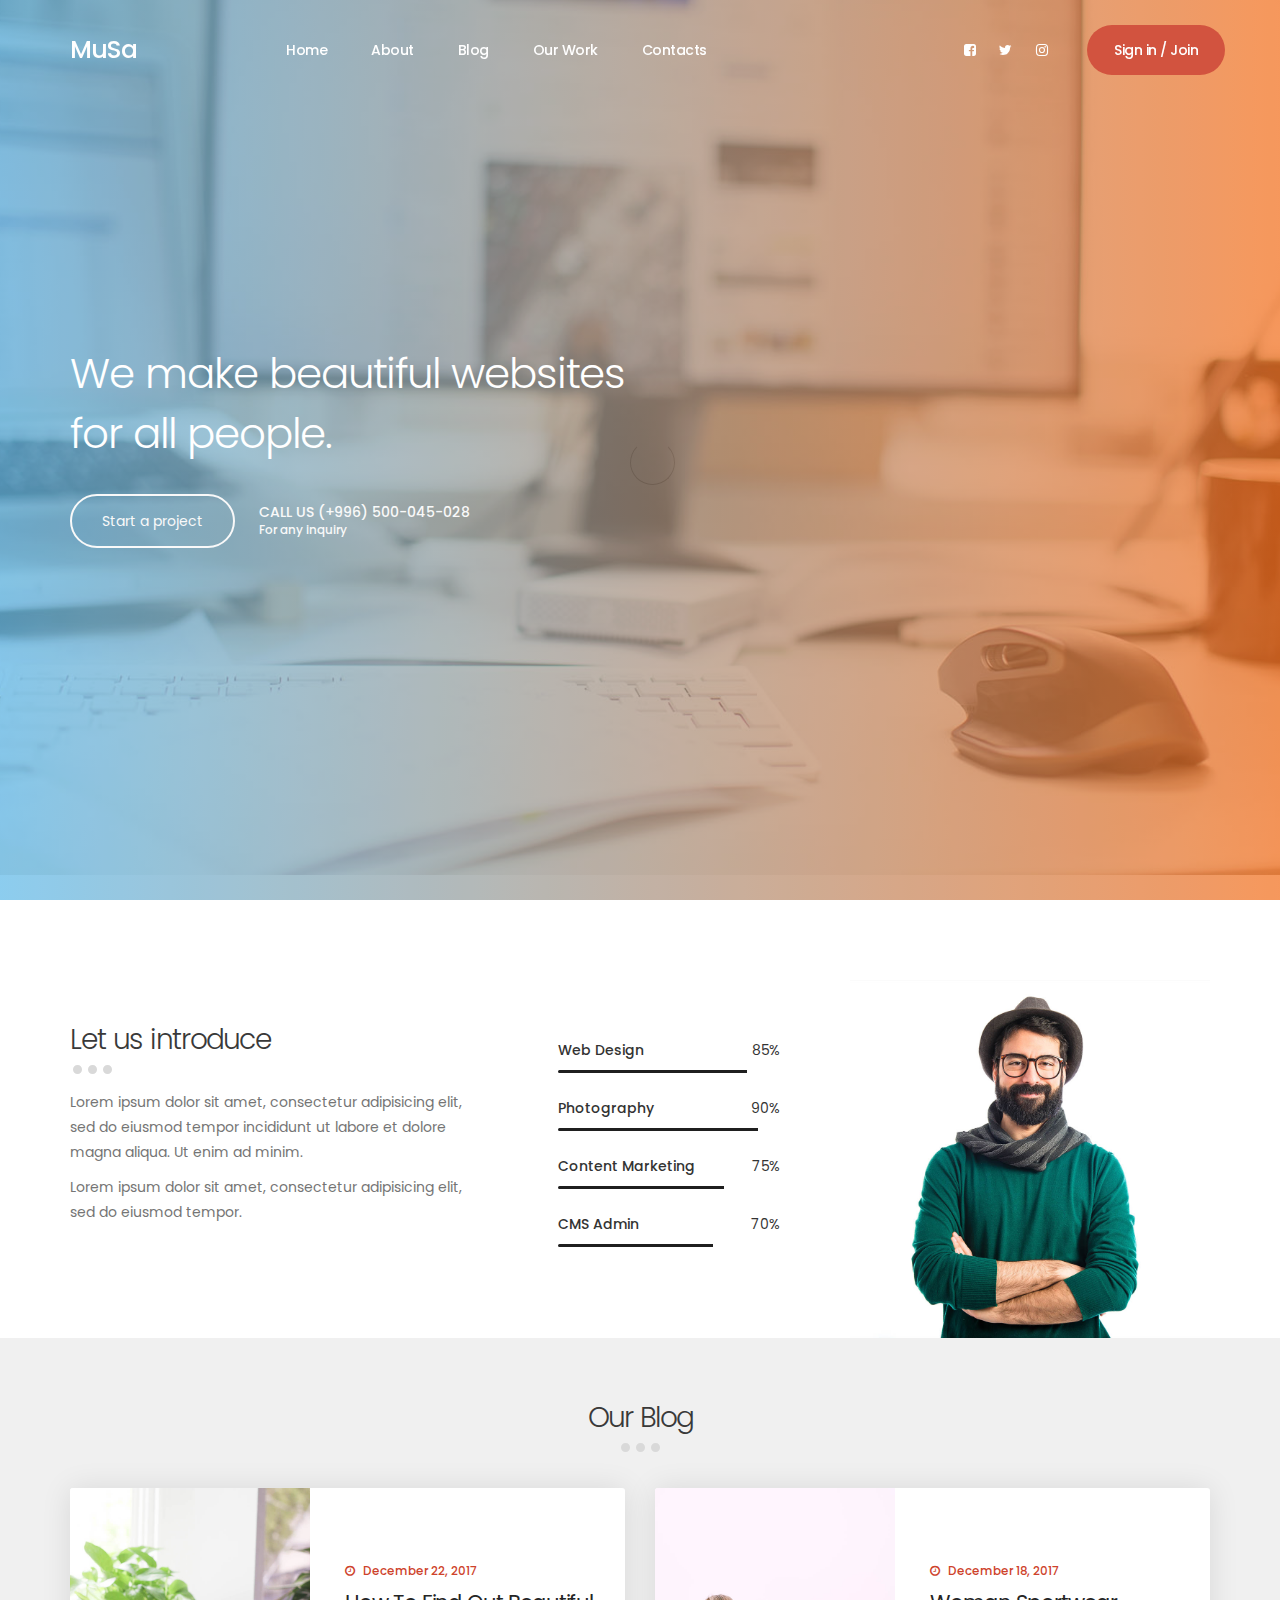
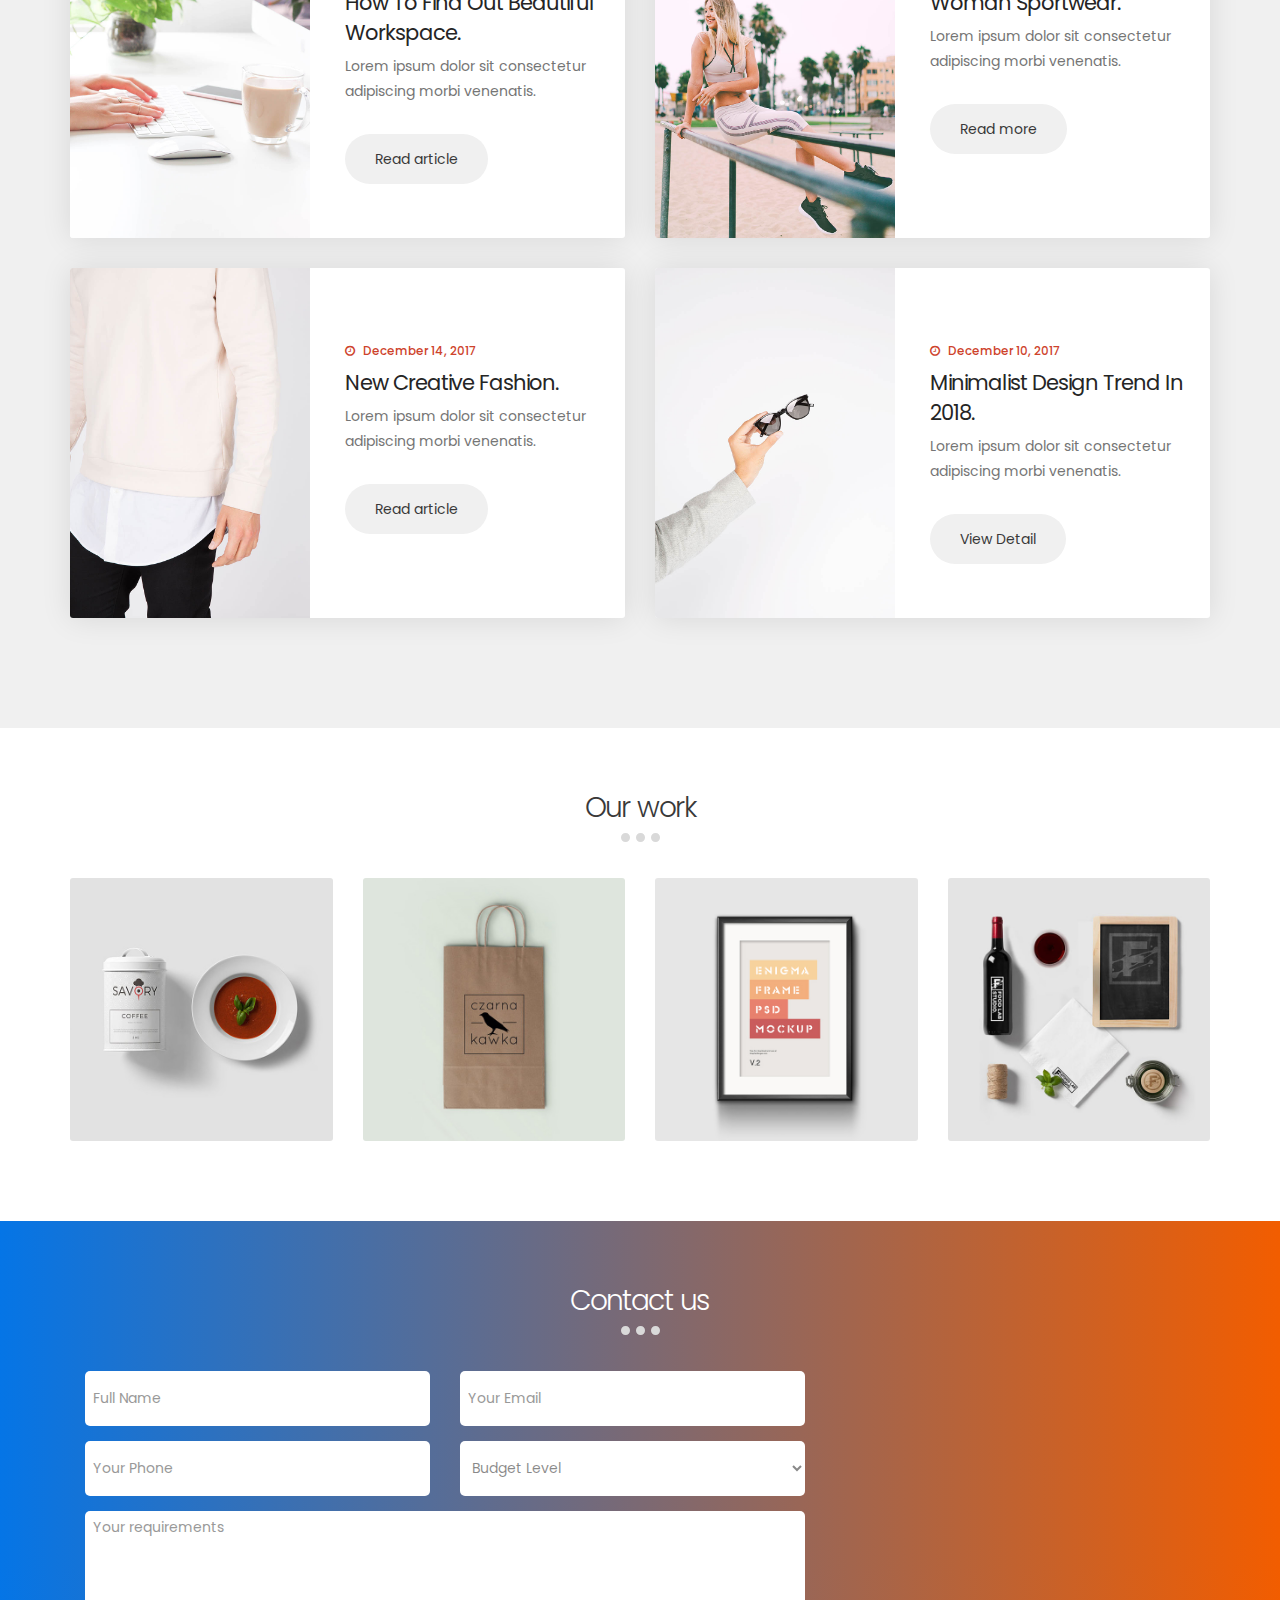
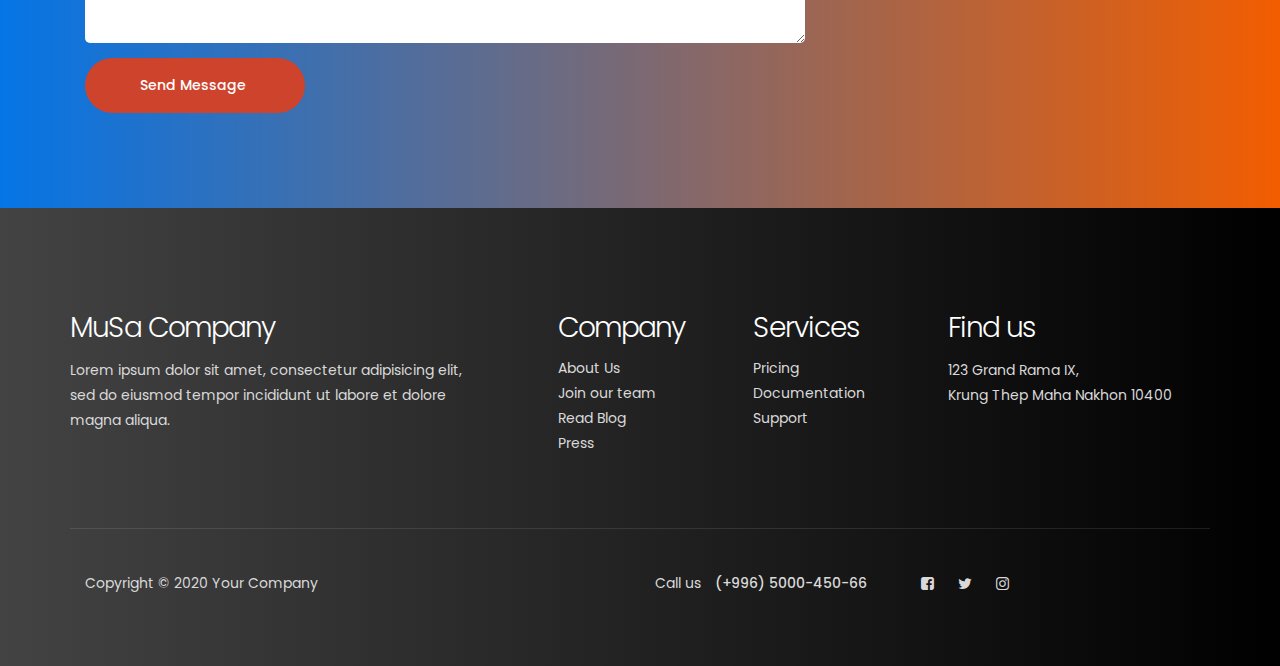
==== commit 8f8aed02: "update name" ====
--- a/index.html
+++ b/index.html
@@ -77,7 +77,7 @@
                               <h1>We make beautiful websites for all people.</h1>
                               <a href="#about" class="btn section-btn smoothScroll">Start a project</a>
                               <span>
-                                   CALL US (+996) 500-045-066
+                                   CALL US (+996) 500-045-028
                                    <small>For any inquiry</small>
                               </span>
                          </div>
